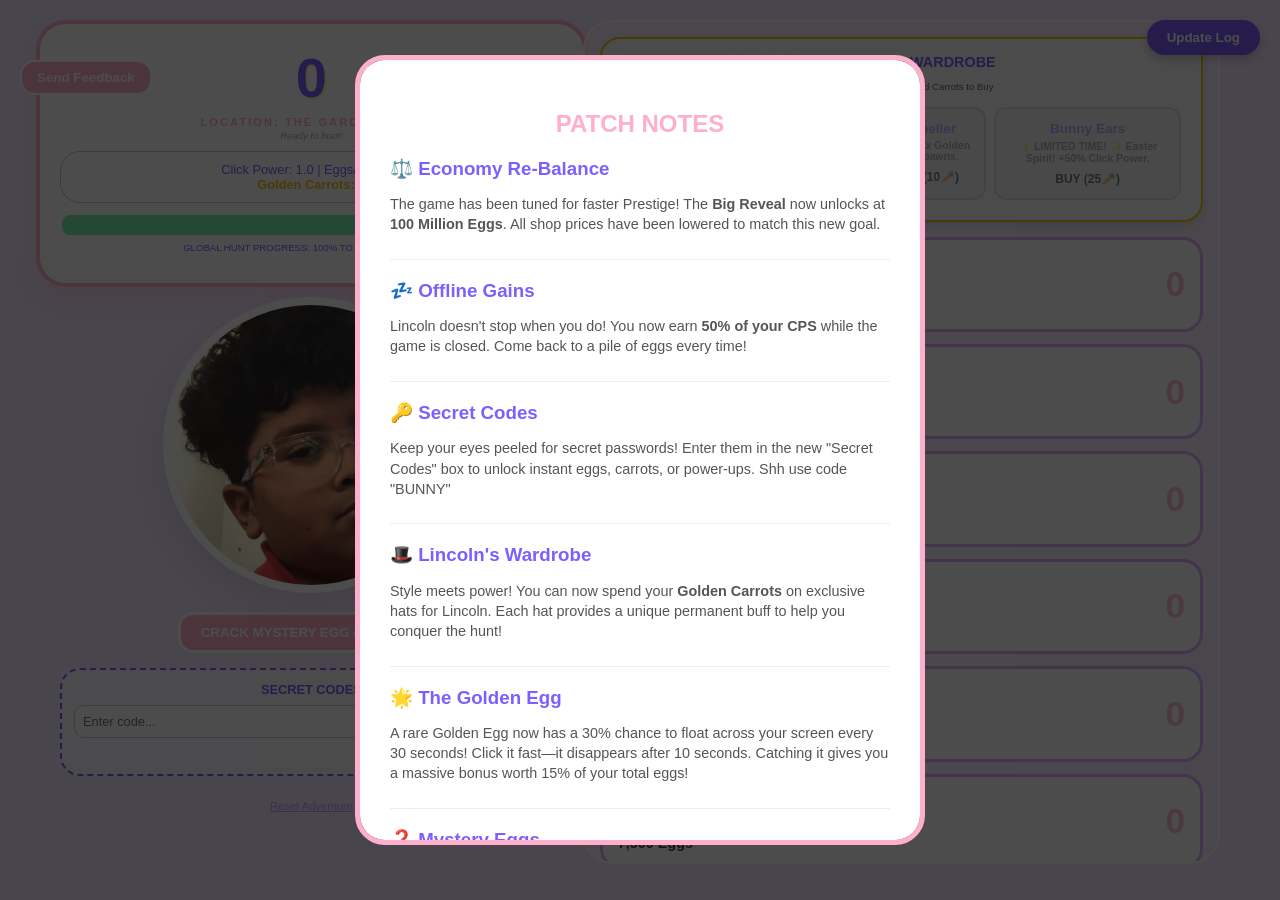
==== game.html @ e2c9459f "Update game.html" ====
<!DOCTYPE html>
<html lang="en">
<head>
    <meta charset="UTF-8">
    <meta name="viewport" content="width=device-width, initial-scale=1.0">
    <title>Lincoln's Egg-celent Adventure</title>
    <link rel="icon" type="image/jpeg" href="IMG_0668.jpeg">
    <link rel="stylesheet" href="style.css">
    <style>
        /* Styling for the new Feedback Button */
        #feedback-open-btn {
            position: fixed;
            top: 60px; /* Positioned right under Update Log */
            left: 20px;
            padding: 8px 15px;
            background: var(--bubblegum);
            color: white;
            border: 2px solid white;
            border-radius: 15px;
            cursor: pointer;
            font-weight: bold;
            z-index: 1001;
            transition: 0.2s;
        }
        #feedback-open-btn:hover { transform: scale(1.05); background: var(--lavender); }

        /* Styling for the Feedback Modal */
        #feedback-overlay {
            display: none; /* Starts hidden */
            position: fixed; 
            top: 0; left: 0; 
            width: 100%; height: 100%; 
            background: rgba(0,0,0,0.7); 
            z-index: 2000; 
            justify-content: center; 
            align-items: center;
        }
        .feedback-modal {
            background: white; 
            padding: 25px; 
            border-radius: 20px; 
            width: 320px; 
            text-align: center; 
            border: 4px solid var(--bubblegum);
        }
        .feedback-input {
            width: 100%; 
            padding: 10px; 
            margin-bottom: 10px; 
            border-radius: 10px; 
            border: 1px solid #ccc; 
            font-family: inherit; 
            box-sizing: border-box;
        }
    </style>
</head>
<body class="bg-kitchen">

<button id="log-open-btn" onclick="toggleLog(true)">Update Log</button>
<button id="feedback-open-btn" onclick="toggleFeedback(true)">Send Feedback</button>

<div id="feedback-overlay">
    <div class="feedback-modal">
        <h2 style="color:var(--deep-purple); margin-top: 0;">SUGGESTION BOX</h2>
        <p style="font-size: 0.7rem; color: #666; margin-bottom: 15px;">Send an idea to the developer!</p>
        
        <form action="https://formspree.io/f/mreokodz" method="POST" style="display: flex; flex-direction: column;">
            <input type="text" name="subject" placeholder="Subject" required class="feedback-input">
            <textarea name="message" placeholder="Your idea..." required class="feedback-input" style="height: 80px; resize: none;"></textarea>
            
            <button type="submit" style="background: var(--grass); color: white; border: none; padding: 12px; border-radius: 12px; cursor: pointer; font-weight: bold;">SEND MESSAGE</button>
            <button type="button" onclick="toggleFeedback(false)" style="background: none; border: none; color: #aaa; cursor: pointer; font-size: 0.8rem; text-decoration: underline; margin-top: 10px;">Close</button>
        </form>
    </div>
</div>

<div id="log-overlay">
    <div id="log-modal">
        <h2 style="text-align:center; color:var(--bubblegum);">PATCH NOTES</h2>
        
        <div class="log-section">
            <h3 style="color: var(--deep-purple);">⚖️ Economy Re-Balance</h3>
            <p>The game has been tuned for faster Prestige! The <b>Big Reveal</b> now unlocks at <b>100 Million Eggs</b>. All shop prices have been lowered to match this new goal.</p>
        </div>

        <div class="log-section">
            <h3 style="color: var(--deep-purple);">💤 Offline Gains</h3>
            <p>Lincoln doesn't stop when you do! You now earn <b>50% of your CPS</b> while the game is closed. Come back to a pile of eggs every time!</p>
        </div>

        <div class="log-section">
            <h3 style="color: var(--deep-purple);">🔑 Secret Codes</h3>
            <p>Keep your eyes peeled for secret passwords! Enter them in the new "Secret Codes" box to unlock instant eggs, carrots, or power-ups. Shh use code "BUNNY"</p>
        </div>

        <div class="log-section">
            <h3>🎩 Lincoln's Wardrobe</h3>
            <p>Style meets power! You can now spend your <b>Golden Carrots</b> on exclusive hats for Lincoln. Each hat provides a unique permanent buff to help you conquer the hunt!</p>
        </div>

        <div class="log-section">
            <h3>🌟 The Golden Egg</h3>
            <p>A rare Golden Egg now has a 30% chance to float across your screen every 30 seconds! Click it fast—it disappears after 10 seconds. Catching it gives you a massive bonus worth 15% of your total eggs!</p>
        </div>

        <div class="log-section">
            <h3>❓ Mystery Eggs</h3>
            <p>Feeling lucky? Spend your eggs to crack a Mystery Egg. You might hit the <b>5x Jackpot</b>, get a small treat, or find nothing at all! The cost increases each time you play.</p>
        </div>

        <div class="log-section">
            <h3>📈 Global Hunt Progress</h3>
            <p>The hunt progress bar now updates daily! We reach the "Spring Revelry" in exactly 7 days. Reach 100 Million eggs to unlock the <b>Big Reveal</b> and earn Golden Carrots.</p>
        </div>

        <div class="log-section">
            <h3>🛍️ New Shop Items</h3>
            <p>Added 15 unique upgrades including the <b>Diamond Egg</b>, <b>Candy Kingdom</b>, and the ultimate <b>Easter Morning Sun</b>.</p>
        </div>

        <button class="close-log-btn" onclick="toggleLog(false)">START HUNTING!</button>
    </div>
</div>

<div id="game-wrapper">
    <div class="left-column">
        <div class="clicker-section">
            <div id="score-panel">
                <h1 id="score-text">0</h1>
                <p id="env-label" style="margin: 5px 0 2px 0; letter-spacing: 2px; font-size: 0.7rem; font-weight: bold; color: var(--bubblegum);">LOCATION: THE GARDEN GATE</p>
                <p id="save-status" style="margin: 0; font-size: 0.6rem; color: #aaa; font-style: italic;">Ready to hunt!</p>
                
                <div style="font-size: 0.8rem; background: var(--white); padding: 10px; border-radius: 20px; margin-top: 10px; border: 1px solid var(--lavender);">
                    Click Power: <span id="stat-click">1</span> | Eggs/sec: <span id="stat-cps">0</span><br>
                    <span style="color:var(--gold); font-weight: bold;">Golden Carrots: <span id="stat-prestige">0</span></span>
                </div>

                <div id="global-bar-container">
                    <div id="global-bar-fill"></div>
                </div>
                <p id="global-text" style="font-size: 0.6rem; margin-top: 5px;">GLOBAL HUNT PROGRESS: 0% TO SPRING REVELRY</p>
            </div>

            <div id="egg-animation-container">
                <div id="shaking-egg">
                    <div class="egg-top"></div>
                    <div class="egg-bottom"></div>
                    <div id="egg-prize"></div>
                </div>
            </div>

            <div class="img-container">
                <img src="IMG_0668.jpeg" id="lincoln-main" alt="Lincoln">
            </div>
            
            <button id="mystery-egg-btn" onclick="crackMysteryEgg()">CRACK MYSTERY EGG (Cost: 500)</button>

            <div style="background: rgba(255,255,255,0.8); padding: 12px; border-radius: 20px; margin-top: 15px; border: 2px dashed var(--deep-purple); width: 100%; box-sizing: border-box;">
                <h4 style="margin: 0 0 8px 0; font-size: 0.8rem; color: var(--deep-purple);">SECRET CODES</h4>
                <div style="display:flex; gap: 5px;">
                    <input type="text" id="code-input" placeholder="Enter code..." style="flex-grow: 1; padding: 8px; border-radius: 10px; border: 1px solid #ccc; font-size: 0.8rem;">
                    <button onclick="checkCode()" style="background: var(--deep-purple); color: white; border: none; padding: 8px 12px; border-radius: 10px; cursor: pointer; font-weight: bold; font-size: 0.7rem;">REDEEM</button>
                </div>
                <p id="code-feedback" style="font-size: 0.6rem; margin-top: 5px; color: var(--deep-purple); font-weight: bold; min-height: 10px;"></p>
            </div>

            <button class="prestige-btn" id="prestige-btn" style="display:none; margin-top:10px; padding:10px; background:var(--gold); border:none; border-radius:10px; cursor:pointer;" onclick="prestige()">BIG REVEAL (WEIGH IN)</button>
            <div style="margin-top:20px;">
                <button onclick="resetGame()" style="background:none; border:none; color:var(--deep-purple); cursor:pointer; font-size: 0.7rem; text-decoration: underline; opacity: 0.5;">Reset Adventure</button>
            </div>
        </div>
    </div>

    <div class="shop-container">
        <div style="background: rgba(255,255,255,0.8); padding: 15px; border-radius: 20px; margin-bottom: 15px; border: 2px solid var(--gold); box-shadow: 0 4px 10px rgba(0,0,0,0.1);">
            <h3 style="margin: 0 0 5px 0; font-size: 0.9rem; text-align: center; color: var(--deep-purple);">🎩 LINCOLN'S WARDROBE</h3>
            <p style="font-size: 0.6rem; text-align: center; margin-bottom: 10px; color: #666;">Permanent Unlocks • Spend Carrots to Buy</p>
            <div id="wardrobe-list" style="display: flex; gap: 8px; overflow-x: auto; padding: 5px; justify-content: center;">
                </div>
        </div>

        <div id="shop">
            </div>
    </div>
</div>

<script src="script.js"></script>
</body>
</html>
---- style.css ----
:root { 
    --lavender: #e0b0ff; 
    --deep-purple: #7d5fff; 
    --white: #ffffff; 
    --bubblegum: #ffafcc; 
    --sunshine: #fff3b0; 
    --grass: #7bf1a8;
    --gold: #f1c40f;
}

body {
    font-family: 'Arial Rounded MT Bold', sans-serif;
    background: var(--lavender);
    background-size: cover;
    background-position: center;
    background-attachment: fixed;
    color: var(--deep-purple); 
    margin: 0; 
    display: flex; 
    justify-content: center; 
    min-height: 100vh; 
    overflow-x: hidden;
}

/* Backgrounds */
.bg-kitchen { background-image: linear-gradient(rgba(255,255,255,0.7), rgba(255,255,255,0.7)), url('https://images.unsplash.com/photo-1522336572468-97b06e8ef143?auto=format&fit=crop&w=1200'); }
.bg-buffet { background-image: linear-gradient(rgba(255,255,255,0.7), rgba(255,255,255,0.7)), url('https://images.unsplash.com/photo-1490750967868-88aa4486c946?auto=format&fit=crop&w=1200'); }
.bg-factory { background-image: linear-gradient(rgba(255,255,255,0.7), rgba(255,255,255,0.7)), url('https://images.unsplash.com/photo-1558961312-30ca048846c8?auto=format&fit=crop&w=1200'); }
.bg-space { background-image: linear-gradient(rgba(255,255,255,0.6), rgba(255,255,255,0.6)), url('https://images.unsplash.com/photo-1534067783941-51c9c23ecefd?auto=format&fit=crop&w=1200'); }

/* Update Log Button */
#log-open-btn {
    position: fixed; 
    top: 20px; 
    right: 20px;
    background: var(--deep-purple); 
    color: white;
    border: none; 
    padding: 10px 20px; 
    border-radius: 50px;
    cursor: pointer; 
    font-weight: bold; 
    z-index: 100;
    box-shadow: 0 4px 10px rgba(0,0,0,0.2);
}

/* Pop-up Modal Styling */
#log-overlay {
    position: fixed; 
    top: 0; 
    left: 0; 
    width: 100%; 
    height: 100%;
    background: rgba(0,0,0,0.7); 
    display: none;
    justify-content: center; 
    align-items: center; 
    z-index: 2000;
}
#log-modal {
    background: var(--white); 
    width: 90%; 
    max-width: 500px;
    padding: 30px; 
    border-radius: 30px; 
    border: 5px solid var(--bubblegum);
    max-height: 80vh; 
    overflow-y: auto; 
    text-align: left;
}
.log-section { margin-bottom: 20px; border-bottom: 1px solid #eee; padding-bottom: 10px; }
.log-section h3 { color: var(--deep-purple); margin: 0 0 10px 0; }
.log-section p { font-size: 0.9rem; line-height: 1.4; color: #555; }

.close-log-btn {
    background: var(--grass); 
    color: #2d3436; 
    width: 100%;
    padding: 15px; 
    border-radius: 15px; 
    border: none;
    font-weight: bold; 
    cursor: pointer; 
    font-size: 1.1rem;
}

#game-wrapper { 
    max-width: 1200px; 
    width: 100%; 
    display: flex; 
    gap: 20px; 
    padding: 20px; 
    box-sizing: border-box; 
    z-index: 1; 
}

.left-column { flex: 1; display: flex; flex-direction: column; gap: 20px; }
.clicker-section { text-align: center; display: flex; flex-direction: column; align-items: center; }

#score-panel {
    background: rgba(255, 255, 255, 0.95); 
    padding: 20px; 
    border-radius: 30px;
    border: 4px solid var(--bubblegum); 
    width: 100%; 
    backdrop-filter: blur(10px);
    box-shadow: 0 10px 25px rgba(255, 175, 204, 0.3);
}

#score-text { 
    font-size: 3.5rem; 
    color: var(--deep-purple); 
    margin: 0; 
    line-height: 1.2; 
    text-shadow: 2px 2px var(--sunshine); 
}

/* --- CHARACTER & HAT OVERLAY SYSTEM --- */
.img-container {
    position: relative;
    display: inline-block;
    margin-top: 10px;
}

#lincoln-main {
    width: 280px; 
    height: 280px; 
    border-radius: 50%; 
    cursor: pointer;
    object-fit: cover; 
    border: 8px solid var(--white);
    box-shadow: 0 15px 35px rgba(0,0,0,0.1);
    transition: transform 0.05s, filter 0.3s; 
    user-select: none;
    position: relative;
    z-index: 1;
}
#lincoln-main:active { transform: scale(0.96); }

/* Hat Visual Bases */
.img-container::after {
    position: absolute;
    left: 50%;
    transform: translateX(-50%);
    z-index: 10;
    pointer-events: none;
    transition: 0.3s all cubic-bezier(0.175, 0.885, 0.32, 1.275);
    font-size: 0px;
    content: "";
}

/* Specific Hat Visuals */
.hat-tophat #lincoln-main { border-color: #444 !important; }
.hat-tophat::after {
    content: "🎩";
    font-size: 100px;
    top: -50px;
}

.hat-bunnyears #lincoln-main { border-color: var(--bubblegum) !important; }
.hat-bunnyears::after {
    content: "🐰";
    font-size: 110px;
    top: -60px;
}

.hat-propeller #lincoln-main { border-color: var(--gold) !important; }
.hat-propeller::after {
    content: "🚁";
    font-size: 100px;
    top: -55px;
    animation: propeller-spin 0.5s infinite linear;
}

@keyframes propeller-spin {
    from { transform: translateX(-50%) rotateY(0deg); }
    to { transform: translateX(-50%) rotateY(360deg); }
}

#mystery-egg-btn {
    background: var(--bubblegum); 
    color: white; 
    border: 3px solid var(--white);
    padding: 10px 20px; 
    border-radius: 15px; 
    cursor: pointer; 
    font-weight: bold;
    margin-top: 15px; 
    transition: 0.3s;
}

#global-bar-container {
    width: 100%; 
    background: rgba(255,255,255,0.5); 
    border-radius: 10px; 
    height: 20px;
    margin-top: 10px; 
    overflow: hidden; 
    border: 2px solid var(--white);
}
#global-bar-fill { height: 100%; width: 0%; background: var(--grass); transition: width 0.5s ease; }

.shop-container {
    flex: 1.2; 
    background: rgba(255, 255, 255, 0.4); 
    padding: 15px;
    border-radius: 30px; 
    height: 90vh; 
    overflow-y: auto; 
    border: 2px solid var(--white);
    backdrop-filter: blur(15px);
    display: flex;
    flex-direction: column;
}

/* Upgrade UI */
.upgrade {
    width: 100%; 
    background: var(--white); 
    border: 3px solid var(--lavender);
    border-radius: 20px; 
    padding: 15px; 
    color: var(--deep-purple); 
    cursor: pointer;
    display: flex; 
    justify-content: space-between; 
    align-items: center; 
    margin-bottom: 12px;
    transition: 0.2s ease;
    box-sizing: border-box;
    min-height: 90px; 
    flex-shrink: 0;
}

.can-afford { 
    border-color: var(--grass) !important; 
    background: var(--sunshine); 
    transform: translateY(-2px); 
    box-shadow: 0 4px 12px rgba(123, 241, 168, 0.2);
}

.u-info { 
    text-align: left; 
    display: flex;
    flex-direction: column;
    gap: 2px;
}

.u-name { font-weight: bold; color: var(--deep-purple); font-size: 1.1rem; }
.u-desc { font-size: 0.75rem; color: #666; line-height: 1.2; }
.u-cost { color: #444; font-size: 0.9rem; font-weight: bold; margin-top: 4px; }
.u-count { font-size: 2.2rem; font-weight: bold; color: var(--bubblegum); opacity: 0.8; margin-left: 10px; }

.particle {
    position: fixed;
    pointer-events: none;
    font-size: 2rem;
    z-index: 3000;
    animation: floatUp 0.8s ease-out forwards;
}

@keyframes floatUp {
    0% { transform: translateY(0) scale(1); opacity: 1; }
    100% { transform: translateY(-100px) scale(1.5); opacity: 0; }
}

.golden-egg {
    position: fixed;
    width: 50px;
    height: 70px;
    background: gold;
    border-radius: 50% 50% 50% 50% / 60% 60% 40% 40%;
    cursor: pointer;
    z-index: 500;
    box-shadow: 0 0 20px gold;
    animation: drift 10s linear forwards;
}

@keyframes drift {
    from { left: -60px; transform: rotate(0deg); }
    to { left: 100vw; transform: rotate(360deg); }
}

/* MYSTERY EGG ANIMATION */
#egg-animation-container {
    height: 180px;
    width: 100px;
    display: none; 
    justify-content: center;
    align-items: center;
    margin: 20px auto;
    position: relative;
    z-index: 1000;
}

#shaking-egg {
    width: 100px;
    height: 130px;
    position: relative;
    display: block;
}

.egg-top, .egg-bottom {
    position: absolute;
    width: 100%;
    background: #fdfd96;
    border: 3px solid var(--gold);
    transition: all 0.6s cubic-bezier(0.175, 0.885, 0.32, 1.275);
    left: 0;
}

.egg-top {
    height: 80px;
    top: 0;
    border-radius: 50% 50% 10% 10% / 100% 100% 0% 0%;
    z-index: 10;
    clip-path: polygon(0% 0%, 100% 0%, 100% 70%, 80% 90%, 60% 70%, 40% 90%, 20% 70%, 0% 90%);
}

.egg-bottom {
    height: 70px;
    bottom: 0;
    border-radius: 10% 10% 50% 50% / 0% 0% 100% 100%;
    z-index: 9;
    clip-path: polygon(0% 20%, 20% 0%, 40% 20%, 60% 0%, 80% 20%, 100% 0%, 100% 100%, 0% 100%);
}

#egg-prize {
    position: absolute;
    top: 35px;
    left: 0;
    width: 100%;
    text-align: center;
    font-size: 3rem;
    opacity: 0;
    z-index: 5;
    transition: all 0.4s ease;
}

.shake-it { animation: egg-shake 0.12s infinite; }

@keyframes egg-shake {
    0% { transform: rotate(0deg) translate(2px, 0); }
    25% { transform: rotate(2deg) translate(-2px, 1px); }
    50% { transform: rotate(0deg) translate(2px, -1px); }
    75% { transform: rotate(-2deg) translate(-2px, 0); }
    100% { transform: rotate(0deg); }
}

.cracked .egg-top { 
    transform: translateY(-80px) translateX(-30px) rotate(-40deg); 
    opacity: 0; 
}
.cracked .egg-bottom { 
    transform: translateY(60px) translateX(30px) rotate(30deg); 
    opacity: 0; 
}
.cracked #egg-prize { 
    opacity: 1; 
    transform: scale(1.4); 
}

/* Prestige (Golden Carrot) Button Styling */
#prestige-btn {
    background: linear-gradient(135deg, var(--gold), #f39c12);
    color: white;
    border: 3px solid var(--white);
    padding: 15px;
    border-radius: 20px;
    font-weight: bold;
    cursor: pointer;
    margin-top: 10px;
    box-shadow: 0 5px 15px rgba(241, 196, 15, 0.4);
    display: none;
    transition: 0.3s;
}

#prestige-btn:hover {
    transform: scale(1.05);
}
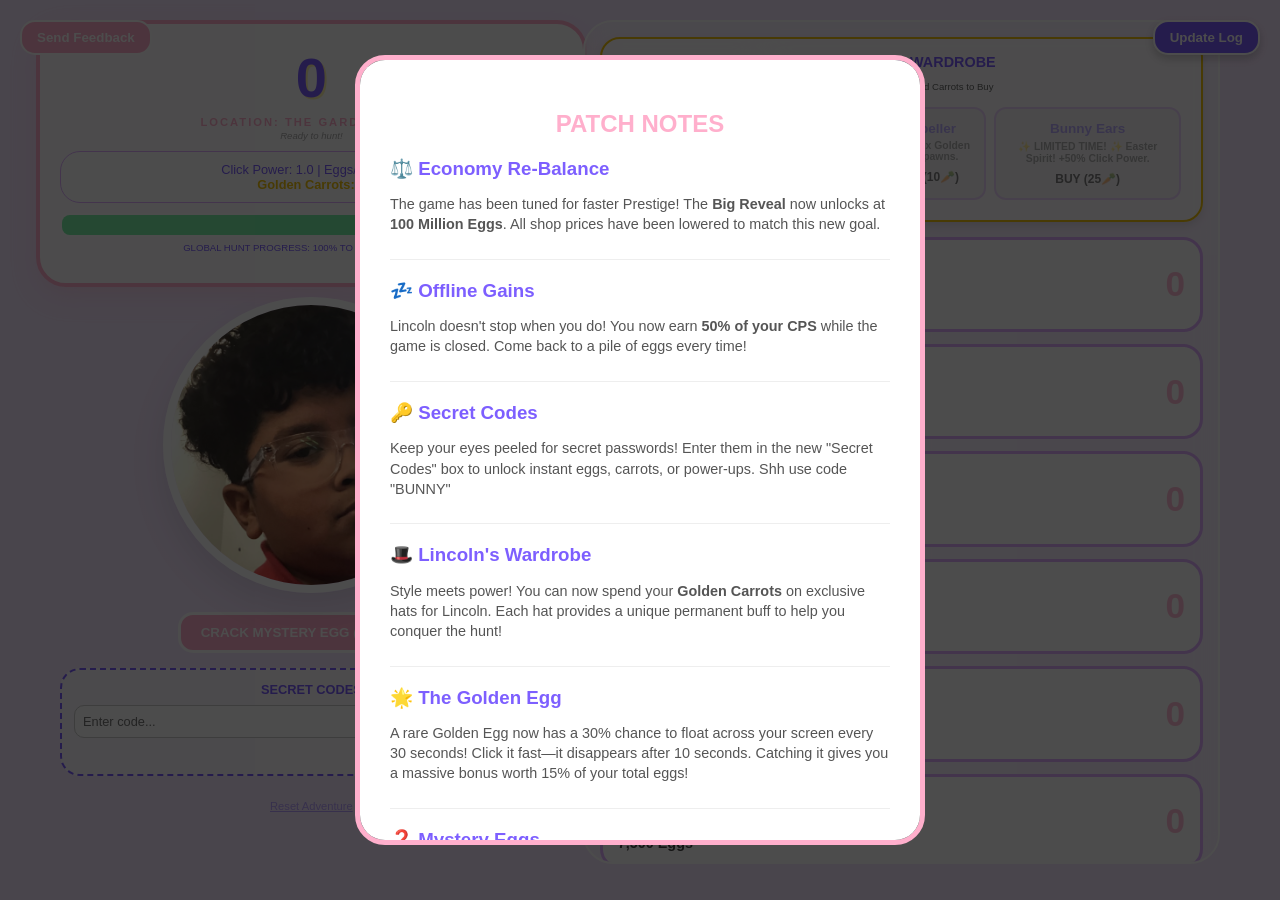
==== commit 1c38bdcf: "Update game.html" ====
--- a/game.html
+++ b/game.html
@@ -7,26 +7,35 @@
     <link rel="icon" type="image/jpeg" href="IMG_0668.jpeg">
     <link rel="stylesheet" href="style.css">
     <style>
-        /* Styling for the new Feedback Button */
-        #feedback-open-btn {
+        /* This container stacks the buttons properly on the left */
+        .nav-buttons {
             position: fixed;
-            top: 60px; /* Positioned right under Update Log */
+            top: 20px;
             left: 20px;
+            display: flex;
+            flex-direction: column;
+            gap: 10px;
+            z-index: 1001;
+        }
+
+        #log-open-btn, #feedback-open-btn {
             padding: 8px 15px;
-            background: var(--bubblegum);
             color: white;
             border: 2px solid white;
             border-radius: 15px;
             cursor: pointer;
             font-weight: bold;
-            z-index: 1001;
             transition: 0.2s;
         }
-        #feedback-open-btn:hover { transform: scale(1.05); background: var(--lavender); }
+
+        #log-open-btn { background: var(--deep-purple); }
+        #feedback-open-btn { background: var(--bubblegum); }
+
+        #log-open-btn:hover, #feedback-open-btn:hover { transform: scale(1.05); }
 
         /* Styling for the Feedback Modal */
         #feedback-overlay {
-            display: none; /* Starts hidden */
+            display: none; 
             position: fixed; 
             top: 0; left: 0; 
             width: 100%; height: 100%; 
@@ -56,8 +65,10 @@
 </head>
 <body class="bg-kitchen">
 
-<button id="log-open-btn" onclick="toggleLog(true)">Update Log</button>
-<button id="feedback-open-btn" onclick="toggleFeedback(true)">Send Feedback</button>
+<div class="nav-buttons">
+    <button id="log-open-btn" onclick="toggleLog(true)">Update Log</button>
+    <button id="feedback-open-btn" onclick="toggleFeedback(true)">Send Feedback</button>
+</div>
 
 <div id="feedback-overlay">
     <div class="feedback-modal">
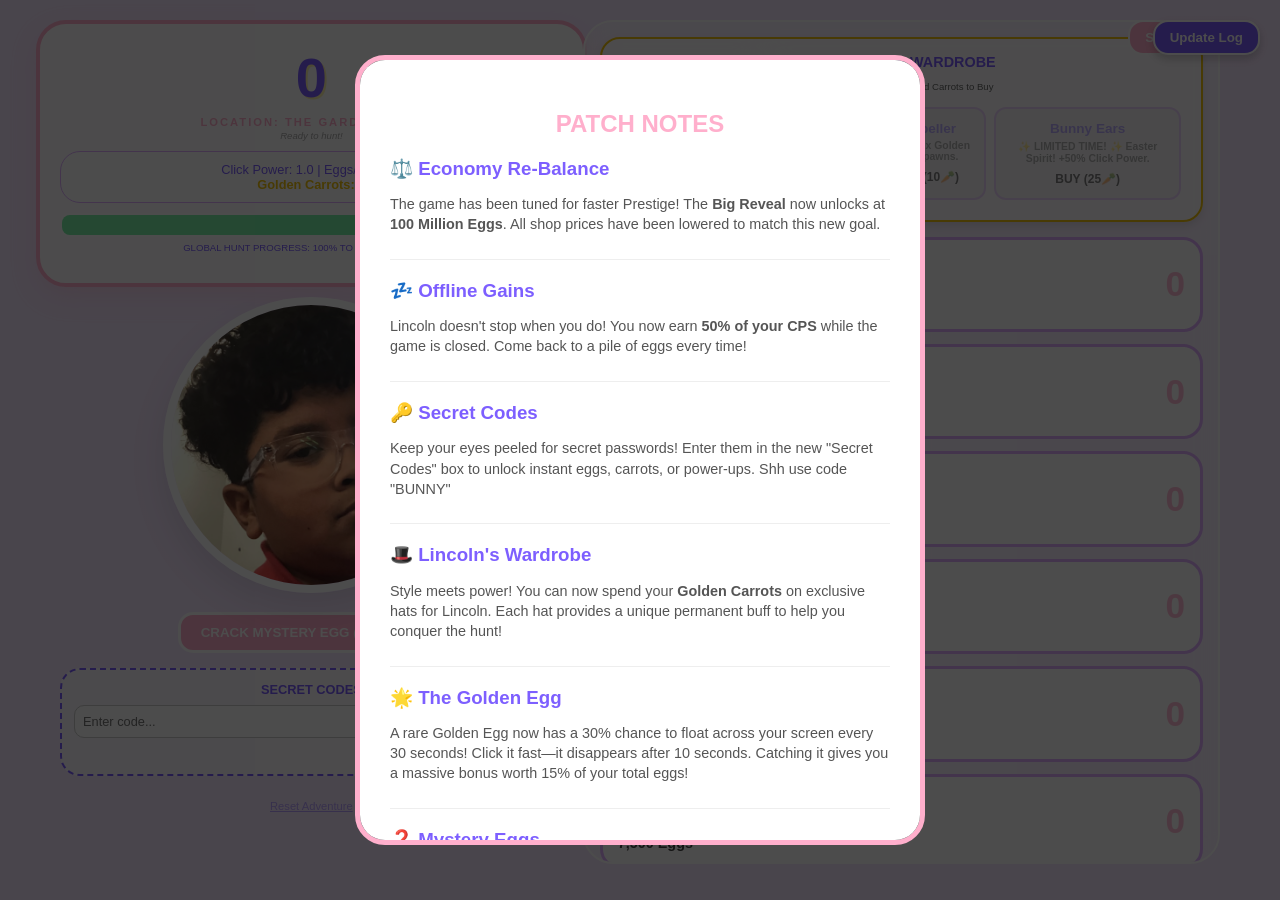
==== commit 209135c2: "Update game.html" ====
--- a/game.html
+++ b/game.html
@@ -7,15 +7,16 @@
     <link rel="icon" type="image/jpeg" href="IMG_0668.jpeg">
     <link rel="stylesheet" href="style.css">
     <style>
-        /* This container stacks the buttons properly on the left */
+        /* Container moved to the top right to stack buttons vertically */
         .nav-buttons {
             position: fixed;
             top: 20px;
-            left: 20px;
+            right: 20px; /* Moved to right side */
             display: flex;
             flex-direction: column;
             gap: 10px;
             z-index: 1001;
+            align-items: flex-end; /* Aligns buttons to the right edge */
         }
 
         #log-open-btn, #feedback-open-btn {
@@ -26,6 +27,7 @@
             cursor: pointer;
             font-weight: bold;
             transition: 0.2s;
+            width: fit-content;
         }
 
         #log-open-btn { background: var(--deep-purple); }
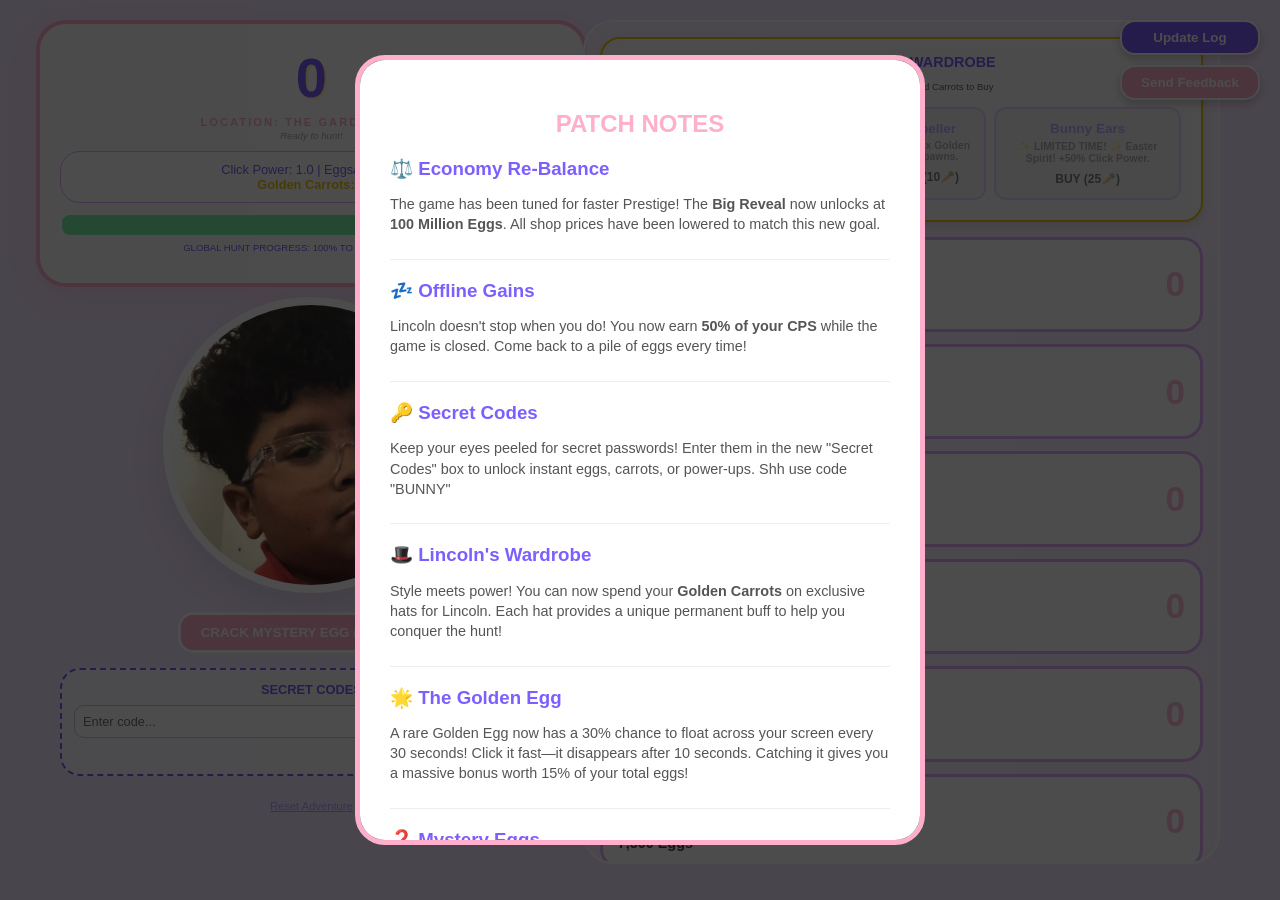
==== commit 0c12fd53: "Update game.html" ====
--- a/game.html
+++ b/game.html
@@ -7,16 +7,16 @@
     <link rel="icon" type="image/jpeg" href="IMG_0668.jpeg">
     <link rel="stylesheet" href="style.css">
     <style>
-        /* Container moved to the top right to stack buttons vertically */
+        /* FIX: Stacks buttons vertically on the right side */
         .nav-buttons {
             position: fixed;
             top: 20px;
-            right: 20px; /* Moved to right side */
+            right: 20px; 
             display: flex;
-            flex-direction: column;
+            flex-direction: column; /* This puts one button under the other */
             gap: 10px;
             z-index: 1001;
-            align-items: flex-end; /* Aligns buttons to the right edge */
+            align-items: flex-end; /* Keeps them flush against the right edge */
         }
 
         #log-open-btn, #feedback-open-btn {
@@ -27,7 +27,9 @@
             cursor: pointer;
             font-weight: bold;
             transition: 0.2s;
-            width: fit-content;
+            width: 140px; /* Fixed width for better stacking appearance */
+            text-align: center;
+            white-space: nowrap;
         }
 
         #log-open-btn { background: var(--deep-purple); }
@@ -197,6 +199,16 @@
     </div>
 </div>
 
+<script>
+    // System logic for Feedback and Log Toggling
+    function toggleFeedback(show) {
+        document.getElementById('feedback-overlay').style.display = show ? 'flex' : 'none';
+    }
+
+    function toggleLog(show) {
+        document.getElementById('log-overlay').style.display = show ? 'flex' : 'none';
+    }
+</script>
 <script src="script.js"></script>
 </body>
 </html>
--- a/style.css
+++ b/style.css
@@ -28,21 +28,35 @@
 .bg-factory { background-image: linear-gradient(rgba(255,255,255,0.7), rgba(255,255,255,0.7)), url('https://images.unsplash.com/photo-1558961312-30ca048846c8?auto=format&fit=crop&w=1200'); }
 .bg-space { background-image: linear-gradient(rgba(255,255,255,0.6), rgba(255,255,255,0.6)), url('https://images.unsplash.com/photo-1534067783941-51c9c23ecefd?auto=format&fit=crop&w=1200'); }
 
-/* Update Log Button */
-#log-open-btn {
-    position: fixed; 
-    top: 20px; 
+/* --- NAVIGATION BUTTONS (STACKED ON RIGHT) --- */
+.nav-buttons {
+    position: fixed;
+    top: 20px;
     right: 20px;
-    background: var(--deep-purple); 
+    display: flex;
+    flex-direction: column; /* This stacks them vertically */
+    gap: 10px;
+    z-index: 1001;
+    align-items: flex-end; /* Keeps them flush against the right edge */
+}
+
+#log-open-btn, #feedback-open-btn {
+    padding: 10px 20px;
     color: white;
-    border: none; 
-    padding: 10px 20px; 
+    border: 2px solid white;
     border-radius: 50px;
-    cursor: pointer; 
-    font-weight: bold; 
-    z-index: 100;
+    cursor: pointer;
+    font-weight: bold;
+    transition: 0.2s;
     box-shadow: 0 4px 10px rgba(0,0,0,0.2);
-}
+    width: fit-content;
+    white-space: nowrap;
+}
+
+#log-open-btn { background: var(--deep-purple); }
+#feedback-open-btn { background: var(--bubblegum); }
+
+#log-open-btn:hover, #feedback-open-btn:hover { transform: scale(1.05); }
 
 /* Pop-up Modal Styling */
 #log-overlay {
@@ -82,6 +96,35 @@
     font-weight: bold; 
     cursor: pointer; 
     font-size: 1.1rem;
+}
+
+/* Feedback Modal Styling */
+#feedback-overlay {
+    display: none; 
+    position: fixed; 
+    top: 0; left: 0; 
+    width: 100%; height: 100%; 
+    background: rgba(0,0,0,0.7); 
+    z-index: 2000; 
+    justify-content: center; 
+    align-items: center;
+}
+.feedback-modal {
+    background: white; 
+    padding: 25px; 
+    border-radius: 20px; 
+    width: 320px; 
+    text-align: center; 
+    border: 4px solid var(--bubblegum);
+}
+.feedback-input {
+    width: 100%; 
+    padding: 10px; 
+    margin-bottom: 10px; 
+    border-radius: 10px; 
+    border: 1px solid #ccc; 
+    font-family: inherit; 
+    box-sizing: border-box;
 }
 
 #game-wrapper { 
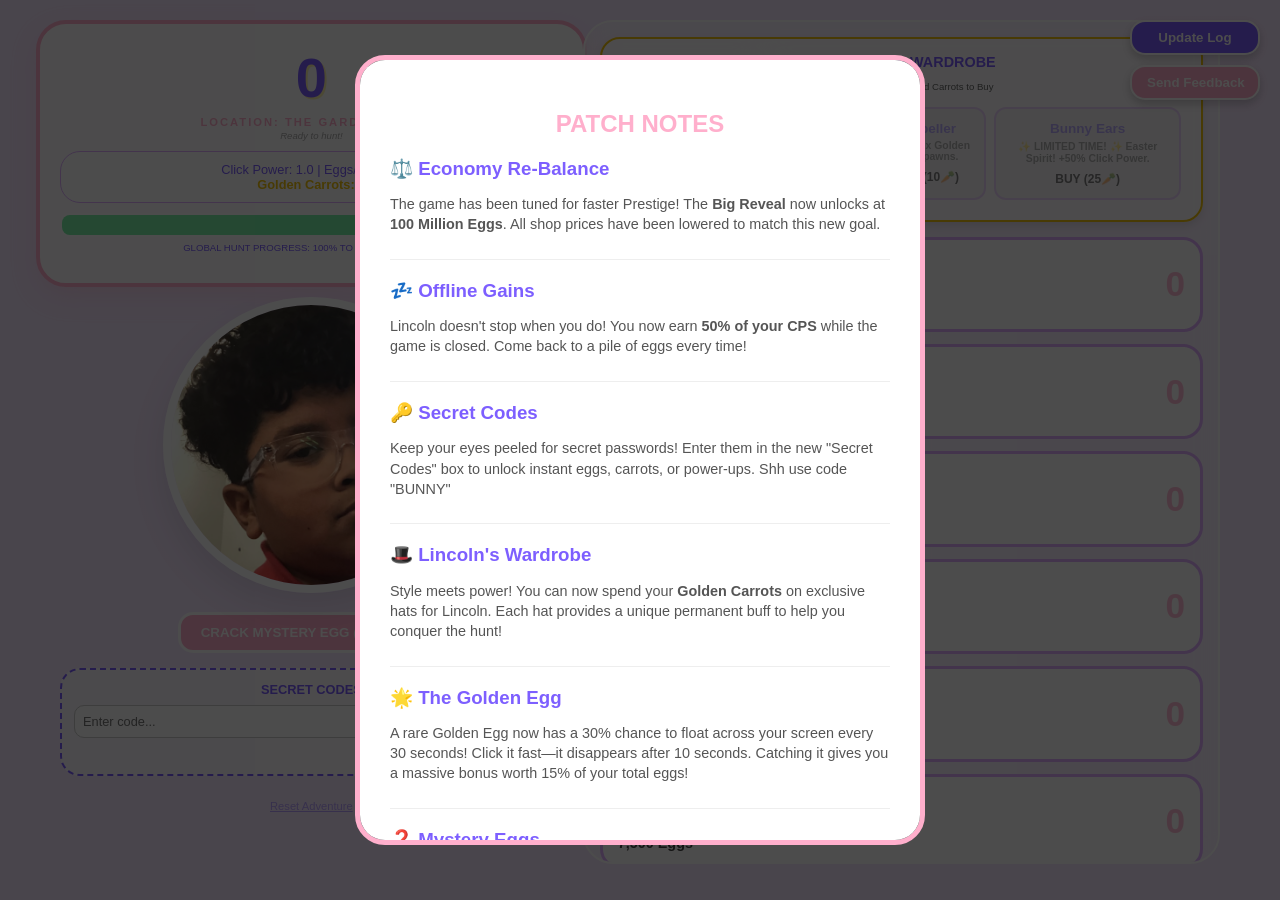
==== commit cd579642: "Update game.html" ====
--- a/game.html
+++ b/game.html
@@ -9,14 +9,14 @@
     <style>
         /* FIX: Stacks buttons vertically on the right side */
         .nav-buttons {
-            position: fixed;
-            top: 20px;
-            right: 20px; 
-            display: flex;
-            flex-direction: column; /* This puts one button under the other */
-            gap: 10px;
-            z-index: 1001;
-            align-items: flex-end; /* Keeps them flush against the right edge */
+            position: fixed !important;
+            top: 20px !important;
+            right: 20px !important; 
+            display: flex !important;
+            flex-direction: column !important;
+            gap: 10px !important;
+            z-index: 1001 !important;
+            align-items: flex-end !important;
         }
 
         #log-open-btn, #feedback-open-btn {
@@ -27,7 +27,7 @@
             cursor: pointer;
             font-weight: bold;
             transition: 0.2s;
-            width: 140px; /* Fixed width for better stacking appearance */
+            width: 130px; 
             text-align: center;
             white-space: nowrap;
         }
@@ -199,16 +199,6 @@
     </div>
 </div>
 
-<script>
-    // System logic for Feedback and Log Toggling
-    function toggleFeedback(show) {
-        document.getElementById('feedback-overlay').style.display = show ? 'flex' : 'none';
-    }
-
-    function toggleLog(show) {
-        document.getElementById('log-overlay').style.display = show ? 'flex' : 'none';
-    }
-</script>
 <script src="script.js"></script>
 </body>
 </html>
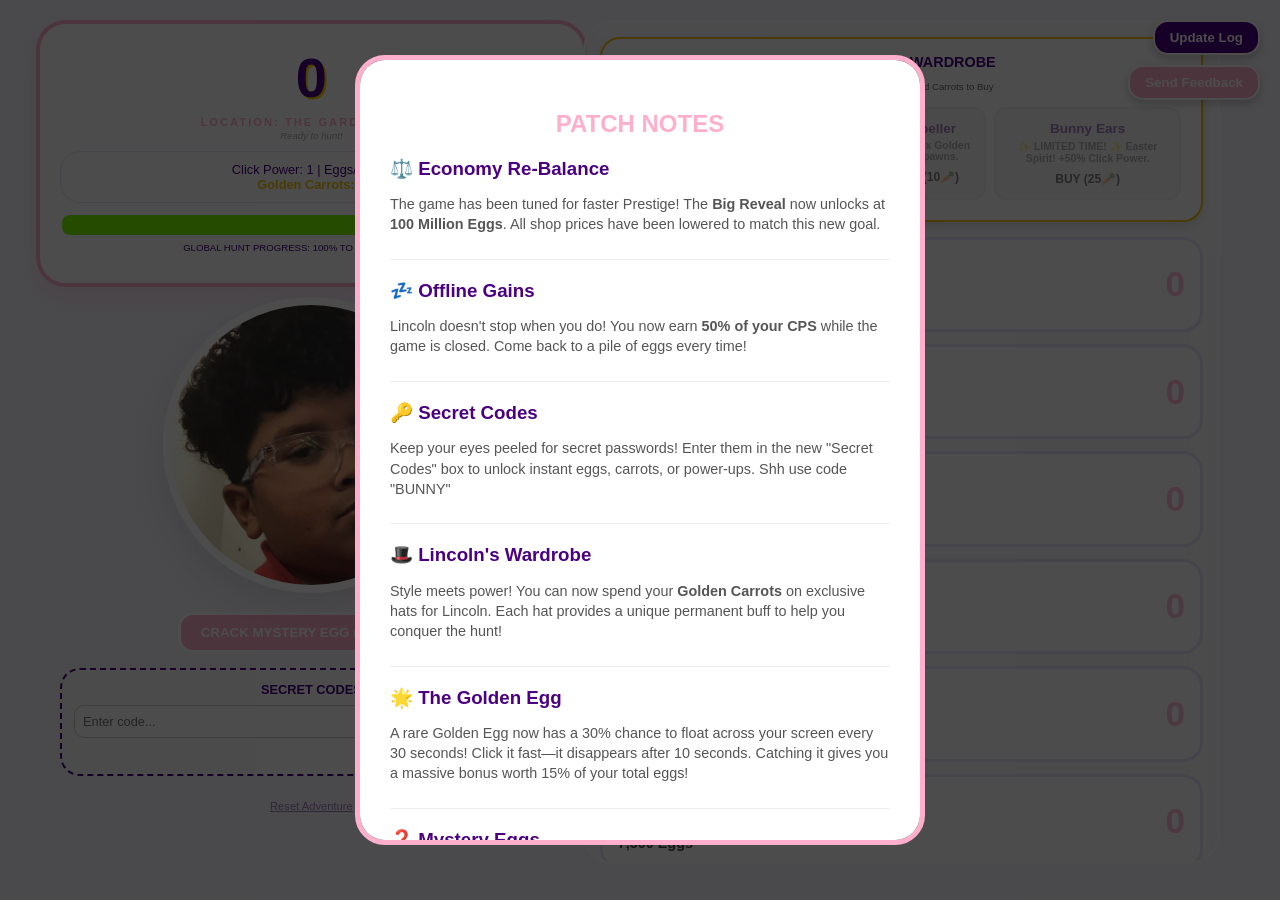
==== commit 4459f066: "Update game.html" ====
--- a/game.html
+++ b/game.html
@@ -7,16 +7,16 @@
     <link rel="icon" type="image/jpeg" href="IMG_0668.jpeg">
     <link rel="stylesheet" href="style.css">
     <style>
-        /* FIX: Stacks buttons vertically on the right side */
+        /* Container moved to the top right to stack buttons vertically */
         .nav-buttons {
-            position: fixed !important;
-            top: 20px !important;
-            right: 20px !important; 
-            display: flex !important;
-            flex-direction: column !important;
-            gap: 10px !important;
-            z-index: 1001 !important;
-            align-items: flex-end !important;
+            position: fixed;
+            top: 20px;
+            right: 20px; /* Moved to right side */
+            display: flex;
+            flex-direction: column;
+            gap: 10px;
+            z-index: 1001;
+            align-items: flex-end; /* Aligns buttons to the right edge */
         }
 
         #log-open-btn, #feedback-open-btn {
@@ -27,9 +27,7 @@
             cursor: pointer;
             font-weight: bold;
             transition: 0.2s;
-            width: 130px; 
-            text-align: center;
-            white-space: nowrap;
+            width: fit-content;
         }
 
         #log-open-btn { background: var(--deep-purple); }
--- a/style.css
+++ b/style.css
@@ -30,14 +30,14 @@
 
 /* --- NAVIGATION BUTTONS (STACKED ON RIGHT) --- */
 .nav-buttons {
-    position: fixed;
-    top: 20px;
-    right: 20px;
-    display: flex;
-    flex-direction: column; /* This stacks them vertically */
-    gap: 10px;
-    z-index: 1001;
-    align-items: flex-end; /* Keeps them flush against the right edge */
+    position: fixed !important;
+    top: 20px !important;
+    right: 20px !important;
+    display: flex !important;
+    flex-direction: column !important;
+    gap: 10px !important;
+    z-index: 1001 !important;
+    align-items: flex-end !important;
 }
 
 #log-open-btn, #feedback-open-btn {
@@ -49,7 +49,8 @@
     font-weight: bold;
     transition: 0.2s;
     box-shadow: 0 4px 10px rgba(0,0,0,0.2);
-    width: fit-content;
+    width: 140px; /* Fixed width for alignment */
+    text-align: center;
     white-space: nowrap;
 }
 
@@ -127,6 +128,7 @@
     box-sizing: border-box;
 }
 
+/* Game Layout */
 #game-wrapper { 
     max-width: 1200px; 
     width: 100%; 
@@ -180,7 +182,6 @@
 }
 #lincoln-main:active { transform: scale(0.96); }
 
-/* Hat Visual Bases */
 .img-container::after {
     position: absolute;
     left: 50%;
@@ -294,6 +295,7 @@
 .u-cost { color: #444; font-size: 0.9rem; font-weight: bold; margin-top: 4px; }
 .u-count { font-size: 2.2rem; font-weight: bold; color: var(--bubblegum); opacity: 0.8; margin-left: 10px; }
 
+/* Particles */
 .particle {
     position: fixed;
     pointer-events: none;
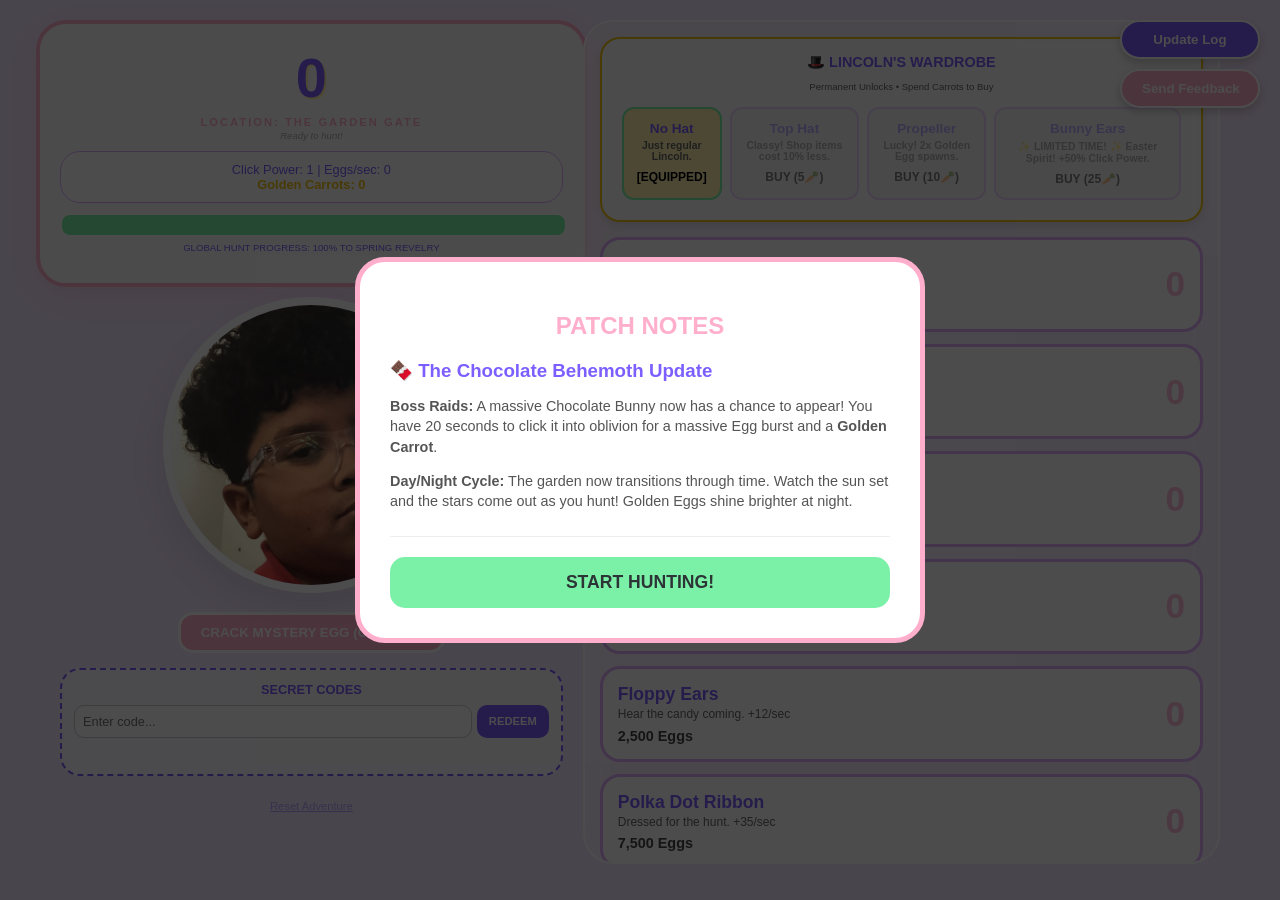
==== commit 81546895: "Update game.html" ====
--- a/game.html
+++ b/game.html
@@ -6,66 +6,20 @@
     <title>Lincoln's Egg-celent Adventure</title>
     <link rel="icon" type="image/jpeg" href="IMG_0668.jpeg">
     <link rel="stylesheet" href="style.css">
-    <style>
-        /* Container moved to the top right to stack buttons vertically */
-        .nav-buttons {
-            position: fixed;
-            top: 20px;
-            right: 20px; /* Moved to right side */
-            display: flex;
-            flex-direction: column;
-            gap: 10px;
-            z-index: 1001;
-            align-items: flex-end; /* Aligns buttons to the right edge */
-        }
-
-        #log-open-btn, #feedback-open-btn {
-            padding: 8px 15px;
-            color: white;
-            border: 2px solid white;
-            border-radius: 15px;
-            cursor: pointer;
-            font-weight: bold;
-            transition: 0.2s;
-            width: fit-content;
-        }
-
-        #log-open-btn { background: var(--deep-purple); }
-        #feedback-open-btn { background: var(--bubblegum); }
-
-        #log-open-btn:hover, #feedback-open-btn:hover { transform: scale(1.05); }
-
-        /* Styling for the Feedback Modal */
-        #feedback-overlay {
-            display: none; 
-            position: fixed; 
-            top: 0; left: 0; 
-            width: 100%; height: 100%; 
-            background: rgba(0,0,0,0.7); 
-            z-index: 2000; 
-            justify-content: center; 
-            align-items: center;
-        }
-        .feedback-modal {
-            background: white; 
-            padding: 25px; 
-            border-radius: 20px; 
-            width: 320px; 
-            text-align: center; 
-            border: 4px solid var(--bubblegum);
-        }
-        .feedback-input {
-            width: 100%; 
-            padding: 10px; 
-            margin-bottom: 10px; 
-            border-radius: 10px; 
-            border: 1px solid #ccc; 
-            font-family: inherit; 
-            box-sizing: border-box;
-        }
-    </style>
 </head>
 <body class="bg-kitchen">
+
+<div id="time-overlay"></div>
+
+<div id="boss-container">
+    <h1 style="color: white; text-shadow: 0 0 10px #ff4d4d; margin-bottom: 5px;">BOSS RAID!</h1>
+    <p style="color: var(--sunshine); font-weight: bold; margin-bottom: 20px;">EAT THE CHOCOLATE BEHEMOTH!</p>
+    <img src="IMG_0668.jpeg" id="boss-image" alt="Boss" onclick="hitBoss()">
+    <div id="boss-hp-bar">
+        <div id="boss-hp-fill"></div>
+    </div>
+    <div id="boss-timer">TIME LEFT: 20s</div>
+</div>
 
 <div class="nav-buttons">
     <button id="log-open-btn" onclick="toggleLog(true)">Update Log</button>
@@ -92,43 +46,9 @@
         <h2 style="text-align:center; color:var(--bubblegum);">PATCH NOTES</h2>
         
         <div class="log-section">
-            <h3 style="color: var(--deep-purple);">⚖️ Economy Re-Balance</h3>
-            <p>The game has been tuned for faster Prestige! The <b>Big Reveal</b> now unlocks at <b>100 Million Eggs</b>. All shop prices have been lowered to match this new goal.</p>
-        </div>
-
-        <div class="log-section">
-            <h3 style="color: var(--deep-purple);">💤 Offline Gains</h3>
-            <p>Lincoln doesn't stop when you do! You now earn <b>50% of your CPS</b> while the game is closed. Come back to a pile of eggs every time!</p>
-        </div>
-
-        <div class="log-section">
-            <h3 style="color: var(--deep-purple);">🔑 Secret Codes</h3>
-            <p>Keep your eyes peeled for secret passwords! Enter them in the new "Secret Codes" box to unlock instant eggs, carrots, or power-ups. Shh use code "BUNNY"</p>
-        </div>
-
-        <div class="log-section">
-            <h3>🎩 Lincoln's Wardrobe</h3>
-            <p>Style meets power! You can now spend your <b>Golden Carrots</b> on exclusive hats for Lincoln. Each hat provides a unique permanent buff to help you conquer the hunt!</p>
-        </div>
-
-        <div class="log-section">
-            <h3>🌟 The Golden Egg</h3>
-            <p>A rare Golden Egg now has a 30% chance to float across your screen every 30 seconds! Click it fast—it disappears after 10 seconds. Catching it gives you a massive bonus worth 15% of your total eggs!</p>
-        </div>
-
-        <div class="log-section">
-            <h3>❓ Mystery Eggs</h3>
-            <p>Feeling lucky? Spend your eggs to crack a Mystery Egg. You might hit the <b>5x Jackpot</b>, get a small treat, or find nothing at all! The cost increases each time you play.</p>
-        </div>
-
-        <div class="log-section">
-            <h3>📈 Global Hunt Progress</h3>
-            <p>The hunt progress bar now updates daily! We reach the "Spring Revelry" in exactly 7 days. Reach 100 Million eggs to unlock the <b>Big Reveal</b> and earn Golden Carrots.</p>
-        </div>
-
-        <div class="log-section">
-            <h3>🛍️ New Shop Items</h3>
-            <p>Added 15 unique upgrades including the <b>Diamond Egg</b>, <b>Candy Kingdom</b>, and the ultimate <b>Easter Morning Sun</b>.</p>
+            <h3 style="color: var(--deep-purple);">🍫 The Chocolate Behemoth Update</h3>
+            <p><b>Boss Raids:</b> A massive Chocolate Bunny now has a chance to appear! You have 20 seconds to click it into oblivion for a massive Egg burst and a <b>Golden Carrot</b>.</p>
+            <p><b>Day/Night Cycle:</b> The garden now transitions through time. Watch the sun set and the stars come out as you hunt! Golden Eggs shine brighter at night.</p>
         </div>
 
         <button class="close-log-btn" onclick="toggleLog(false)">START HUNTING!</button>
@@ -189,14 +109,19 @@
             <h3 style="margin: 0 0 5px 0; font-size: 0.9rem; text-align: center; color: var(--deep-purple);">🎩 LINCOLN'S WARDROBE</h3>
             <p style="font-size: 0.6rem; text-align: center; margin-bottom: 10px; color: #666;">Permanent Unlocks • Spend Carrots to Buy</p>
             <div id="wardrobe-list" style="display: flex; gap: 8px; overflow-x: auto; padding: 5px; justify-content: center;">
-                </div>
+            </div>
         </div>
 
-        <div id="shop">
-            </div>
+        <div id="shop"></div>
     </div>
 </div>
 
 <script src="script.js"></script>
+<script>
+    // Helper function for feedback modal toggle
+    function toggleFeedback(show) {
+        document.getElementById('feedback-overlay').style.display = show ? 'flex' : 'none';
+    }
+</script>
 </body>
 </html>
--- a/style.css
+++ b/style.css
@@ -6,6 +6,7 @@
     --sunshine: #fff3b0; 
     --grass: #7bf1a8;
     --gold: #f1c40f;
+    --night-blue: #1a1a2e; /* For Night Cycle */
 }
 
 body {
@@ -20,6 +21,22 @@
     justify-content: center; 
     min-height: 100vh; 
     overflow-x: hidden;
+    transition: background 2s ease; /* Smooth day/night transition */
+}
+
+/* --- DAY/NIGHT OVERLAY --- */
+#time-overlay {
+    position: fixed;
+    top: 0; left: 0;
+    width: 100%; height: 100%;
+    pointer-events: none;
+    z-index: 5000;
+    transition: background 5s ease;
+    background: rgba(0, 0, 0, 0); /* Default transparent (Day) */
+}
+
+.night-time #time-overlay {
+    background: rgba(26, 26, 46, 0.4); /* Dark blue tint for Night */
 }
 
 /* Backgrounds */
@@ -28,7 +45,60 @@
 .bg-factory { background-image: linear-gradient(rgba(255,255,255,0.7), rgba(255,255,255,0.7)), url('https://images.unsplash.com/photo-1558961312-30ca048846c8?auto=format&fit=crop&w=1200'); }
 .bg-space { background-image: linear-gradient(rgba(255,255,255,0.6), rgba(255,255,255,0.6)), url('https://images.unsplash.com/photo-1534067783941-51c9c23ecefd?auto=format&fit=crop&w=1200'); }
 
-/* --- NAVIGATION BUTTONS (STACKED ON RIGHT) --- */
+/* --- BIG BOSS UI --- */
+#boss-container {
+    display: none; /* Shown via JS */
+    position: fixed;
+    top: 0; left: 0;
+    width: 100%; height: 100%;
+    background: rgba(0,0,0,0.8);
+    z-index: 10000;
+    flex-direction: column;
+    align-items: center;
+    justify-content: center;
+    backdrop-filter: blur(5px);
+}
+
+#boss-image {
+    width: 350px;
+    filter: drop-shadow(0 0 20px #5d4037); /* Chocolate shadow */
+    cursor: pointer;
+    transition: transform 0.1s;
+    animation: boss-hover 2s infinite ease-in-out;
+}
+
+#boss-image:active { transform: scale(0.9); }
+
+#boss-hp-bar {
+    width: 400px;
+    height: 30px;
+    background: #333;
+    border: 4px solid #fff;
+    border-radius: 15px;
+    margin-top: 20px;
+    overflow: hidden;
+}
+
+#boss-hp-fill {
+    width: 100%;
+    height: 100%;
+    background: linear-gradient(to right, #ff4d4d, #ff0000);
+    transition: width 0.1s ease;
+}
+
+#boss-timer {
+    font-size: 2.5rem;
+    color: var(--sunshine);
+    font-weight: bold;
+    margin-top: 10px;
+}
+
+@keyframes boss-hover {
+    0%, 100% { transform: translateY(0) scale(1); }
+    50% { transform: translateY(-20px) scale(1.05); }
+}
+
+/* --- NAVIGATION BUTTONS --- */
 .nav-buttons {
     position: fixed !important;
     top: 20px !important;
@@ -49,38 +119,31 @@
     font-weight: bold;
     transition: 0.2s;
     box-shadow: 0 4px 10px rgba(0,0,0,0.2);
-    width: 140px; /* Fixed width for alignment */
+    width: 140px; 
     text-align: center;
     white-space: nowrap;
 }
 
 #log-open-btn { background: var(--deep-purple); }
 #feedback-open-btn { background: var(--bubblegum); }
-
 #log-open-btn:hover, #feedback-open-btn:hover { transform: scale(1.05); }
 
 /* Pop-up Modal Styling */
 #log-overlay {
     position: fixed; 
-    top: 0; 
-    left: 0; 
-    width: 100%; 
-    height: 100%;
+    top: 0; left: 0; 
+    width: 100%; height: 100%;
     background: rgba(0,0,0,0.7); 
     display: none;
-    justify-content: center; 
-    align-items: center; 
+    justify-content: center; align-items: center; 
     z-index: 2000;
 }
 #log-modal {
     background: var(--white); 
-    width: 90%; 
-    max-width: 500px;
-    padding: 30px; 
-    border-radius: 30px; 
+    width: 90%; max-width: 500px;
+    padding: 30px; border-radius: 30px; 
     border: 5px solid var(--bubblegum);
-    max-height: 80vh; 
-    overflow-y: auto; 
+    max-height: 80vh; overflow-y: auto; 
     text-align: left;
 }
 .log-section { margin-bottom: 20px; border-bottom: 1px solid #eee; padding-bottom: 10px; }
@@ -88,55 +151,36 @@
 .log-section p { font-size: 0.9rem; line-height: 1.4; color: #555; }
 
 .close-log-btn {
-    background: var(--grass); 
-    color: #2d3436; 
-    width: 100%;
-    padding: 15px; 
-    border-radius: 15px; 
-    border: none;
-    font-weight: bold; 
-    cursor: pointer; 
-    font-size: 1.1rem;
+    background: var(--grass); color: #2d3436; 
+    width: 100%; padding: 15px; 
+    border-radius: 15px; border: none;
+    font-weight: bold; cursor: pointer; font-size: 1.1rem;
 }
 
 /* Feedback Modal Styling */
 #feedback-overlay {
-    display: none; 
-    position: fixed; 
+    display: none; position: fixed; 
     top: 0; left: 0; 
     width: 100%; height: 100%; 
     background: rgba(0,0,0,0.7); 
-    z-index: 2000; 
-    justify-content: center; 
-    align-items: center;
+    z-index: 2000; justify-content: center; align-items: center;
 }
 .feedback-modal {
-    background: white; 
-    padding: 25px; 
-    border-radius: 20px; 
-    width: 320px; 
-    text-align: center; 
-    border: 4px solid var(--bubblegum);
+    background: white; padding: 25px; 
+    border-radius: 20px; width: 320px; 
+    text-align: center; border: 4px solid var(--bubblegum);
 }
 .feedback-input {
-    width: 100%; 
-    padding: 10px; 
-    margin-bottom: 10px; 
-    border-radius: 10px; 
-    border: 1px solid #ccc; 
-    font-family: inherit; 
-    box-sizing: border-box;
+    width: 100%; padding: 10px; 
+    margin-bottom: 10px; border-radius: 10px; 
+    border: 1px solid #ccc; font-family: inherit; box-sizing: border-box;
 }
 
 /* Game Layout */
 #game-wrapper { 
-    max-width: 1200px; 
-    width: 100%; 
-    display: flex; 
-    gap: 20px; 
-    padding: 20px; 
-    box-sizing: border-box; 
-    z-index: 1; 
+    max-width: 1200px; width: 100%; 
+    display: flex; gap: 20px; 
+    padding: 20px; box-sizing: border-box; z-index: 1; 
 }
 
 .left-column { flex: 1; display: flex; flex-direction: column; gap: 20px; }
@@ -144,19 +188,15 @@
 
 #score-panel {
     background: rgba(255, 255, 255, 0.95); 
-    padding: 20px; 
-    border-radius: 30px;
-    border: 4px solid var(--bubblegum); 
-    width: 100%; 
+    padding: 20px; border-radius: 30px;
+    border: 4px solid var(--bubblegum); width: 100%; 
     backdrop-filter: blur(10px);
     box-shadow: 0 10px 25px rgba(255, 175, 204, 0.3);
 }
 
 #score-text { 
-    font-size: 3.5rem; 
-    color: var(--deep-purple); 
-    margin: 0; 
-    line-height: 1.2; 
+    font-size: 3.5rem; color: var(--deep-purple); 
+    margin: 0; line-height: 1.2; 
     text-shadow: 2px 2px var(--sunshine); 
 }
 
@@ -168,17 +208,12 @@
 }
 
 #lincoln-main {
-    width: 280px; 
-    height: 280px; 
-    border-radius: 50%; 
-    cursor: pointer;
-    object-fit: cover; 
-    border: 8px solid var(--white);
+    width: 280px; height: 280px; 
+    border-radius: 50%; cursor: pointer;
+    object-fit: cover; border: 8px solid var(--white);
     box-shadow: 0 15px 35px rgba(0,0,0,0.1);
     transition: transform 0.05s, filter 0.3s; 
-    user-select: none;
-    position: relative;
-    z-index: 1;
+    user-select: none; position: relative; z-index: 1;
 }
 #lincoln-main:active { transform: scale(0.96); }
 
@@ -193,7 +228,6 @@
     content: "";
 }
 
-/* Specific Hat Visuals */
 .hat-tophat #lincoln-main { border-color: #444 !important; }
 .hat-tophat::after {
     content: "🎩";
@@ -223,23 +257,16 @@
 
 #mystery-egg-btn {
     background: var(--bubblegum); 
-    color: white; 
-    border: 3px solid var(--white);
-    padding: 10px 20px; 
-    border-radius: 15px; 
-    cursor: pointer; 
-    font-weight: bold;
-    margin-top: 15px; 
-    transition: 0.3s;
+    color: white; border: 3px solid var(--white);
+    padding: 10px 20px; border-radius: 15px; 
+    cursor: pointer; font-weight: bold;
+    margin-top: 15px; transition: 0.3s;
 }
 
 #global-bar-container {
-    width: 100%; 
-    background: rgba(255,255,255,0.5); 
-    border-radius: 10px; 
-    height: 20px;
-    margin-top: 10px; 
-    overflow: hidden; 
+    width: 100%; background: rgba(255,255,255,0.5); 
+    border-radius: 10px; height: 20px;
+    margin-top: 10px; overflow: hidden; 
     border: 2px solid var(--white);
 }
 #global-bar-fill { height: 100%; width: 0%; background: var(--grass); transition: width 0.5s ease; }
@@ -247,33 +274,23 @@
 .shop-container {
     flex: 1.2; 
     background: rgba(255, 255, 255, 0.4); 
-    padding: 15px;
-    border-radius: 30px; 
-    height: 90vh; 
-    overflow-y: auto; 
+    padding: 15px; border-radius: 30px; 
+    height: 90vh; overflow-y: auto; 
     border: 2px solid var(--white);
     backdrop-filter: blur(15px);
-    display: flex;
-    flex-direction: column;
+    display: flex; flex-direction: column;
 }
 
 /* Upgrade UI */
 .upgrade {
-    width: 100%; 
-    background: var(--white); 
+    width: 100%; background: var(--white); 
     border: 3px solid var(--lavender);
-    border-radius: 20px; 
-    padding: 15px; 
-    color: var(--deep-purple); 
-    cursor: pointer;
-    display: flex; 
-    justify-content: space-between; 
-    align-items: center; 
-    margin-bottom: 12px;
-    transition: 0.2s ease;
-    box-sizing: border-box;
-    min-height: 90px; 
-    flex-shrink: 0;
+    border-radius: 20px; padding: 15px; 
+    color: var(--deep-purple); cursor: pointer;
+    display: flex; justify-content: space-between; 
+    align-items: center; margin-bottom: 12px;
+    transition: 0.2s ease; box-sizing: border-box;
+    min-height: 90px; flex-shrink: 0;
 }
 
 .can-afford { 
@@ -284,10 +301,8 @@
 }
 
 .u-info { 
-    text-align: left; 
-    display: flex;
-    flex-direction: column;
-    gap: 2px;
+    text-align: left; display: flex;
+    flex-direction: column; gap: 2px;
 }
 
 .u-name { font-weight: bold; color: var(--deep-purple); font-size: 1.1rem; }
@@ -297,10 +312,8 @@
 
 /* Particles */
 .particle {
-    position: fixed;
-    pointer-events: none;
-    font-size: 2rem;
-    z-index: 3000;
+    position: fixed; pointer-events: none;
+    font-size: 2rem; z-index: 3000;
     animation: floatUp 0.8s ease-out forwards;
 }
 
@@ -310,15 +323,10 @@
 }
 
 .golden-egg {
-    position: fixed;
-    width: 50px;
-    height: 70px;
-    background: gold;
-    border-radius: 50% 50% 50% 50% / 60% 60% 40% 40%;
-    cursor: pointer;
-    z-index: 500;
-    box-shadow: 0 0 20px gold;
-    animation: drift 10s linear forwards;
+    position: fixed; width: 50px; height: 70px;
+    background: gold; border-radius: 50% 50% 50% 50% / 60% 60% 40% 40%;
+    cursor: pointer; z-index: 500;
+    box-shadow: 0 0 20px gold; animation: drift 10s linear forwards;
 }
 
 @keyframes drift {
@@ -326,100 +334,13 @@
     to { left: 100vw; transform: rotate(360deg); }
 }
 
-/* MYSTERY EGG ANIMATION */
-#egg-animation-container {
-    height: 180px;
-    width: 100px;
-    display: none; 
-    justify-content: center;
-    align-items: center;
-    margin: 20px auto;
-    position: relative;
-    z-index: 1000;
-}
-
-#shaking-egg {
-    width: 100px;
-    height: 130px;
-    position: relative;
-    display: block;
-}
-
-.egg-top, .egg-bottom {
-    position: absolute;
-    width: 100%;
-    background: #fdfd96;
-    border: 3px solid var(--gold);
-    transition: all 0.6s cubic-bezier(0.175, 0.885, 0.32, 1.275);
-    left: 0;
-}
-
-.egg-top {
-    height: 80px;
-    top: 0;
-    border-radius: 50% 50% 10% 10% / 100% 100% 0% 0%;
-    z-index: 10;
-    clip-path: polygon(0% 0%, 100% 0%, 100% 70%, 80% 90%, 60% 70%, 40% 90%, 20% 70%, 0% 90%);
-}
-
-.egg-bottom {
-    height: 70px;
-    bottom: 0;
-    border-radius: 10% 10% 50% 50% / 0% 0% 100% 100%;
-    z-index: 9;
-    clip-path: polygon(0% 20%, 20% 0%, 40% 20%, 60% 0%, 80% 20%, 100% 0%, 100% 100%, 0% 100%);
-}
-
-#egg-prize {
-    position: absolute;
-    top: 35px;
-    left: 0;
-    width: 100%;
-    text-align: center;
-    font-size: 3rem;
-    opacity: 0;
-    z-index: 5;
-    transition: all 0.4s ease;
-}
-
-.shake-it { animation: egg-shake 0.12s infinite; }
-
-@keyframes egg-shake {
-    0% { transform: rotate(0deg) translate(2px, 0); }
-    25% { transform: rotate(2deg) translate(-2px, 1px); }
-    50% { transform: rotate(0deg) translate(2px, -1px); }
-    75% { transform: rotate(-2deg) translate(-2px, 0); }
-    100% { transform: rotate(0deg); }
-}
-
-.cracked .egg-top { 
-    transform: translateY(-80px) translateX(-30px) rotate(-40deg); 
-    opacity: 0; 
-}
-.cracked .egg-bottom { 
-    transform: translateY(60px) translateX(30px) rotate(30deg); 
-    opacity: 0; 
-}
-.cracked #egg-prize { 
-    opacity: 1; 
-    transform: scale(1.4); 
-}
-
-/* Prestige (Golden Carrot) Button Styling */
+/* Prestige Button Styling */
 #prestige-btn {
     background: linear-gradient(135deg, var(--gold), #f39c12);
-    color: white;
-    border: 3px solid var(--white);
-    padding: 15px;
-    border-radius: 20px;
-    font-weight: bold;
-    cursor: pointer;
-    margin-top: 10px;
-    box-shadow: 0 5px 15px rgba(241, 196, 15, 0.4);
-    display: none;
-    transition: 0.3s;
-}
-
-#prestige-btn:hover {
-    transform: scale(1.05);
-}
+    color: white; border: 3px solid var(--white);
+    padding: 15px; border-radius: 20px;
+    font-weight: bold; cursor: pointer;
+    margin-top: 10px; box-shadow: 0 5px 15px rgba(241, 196, 15, 0.4);
+    display: none; transition: 0.3s;
+}
+#prestige-btn:hover { transform: scale(1.05); }
